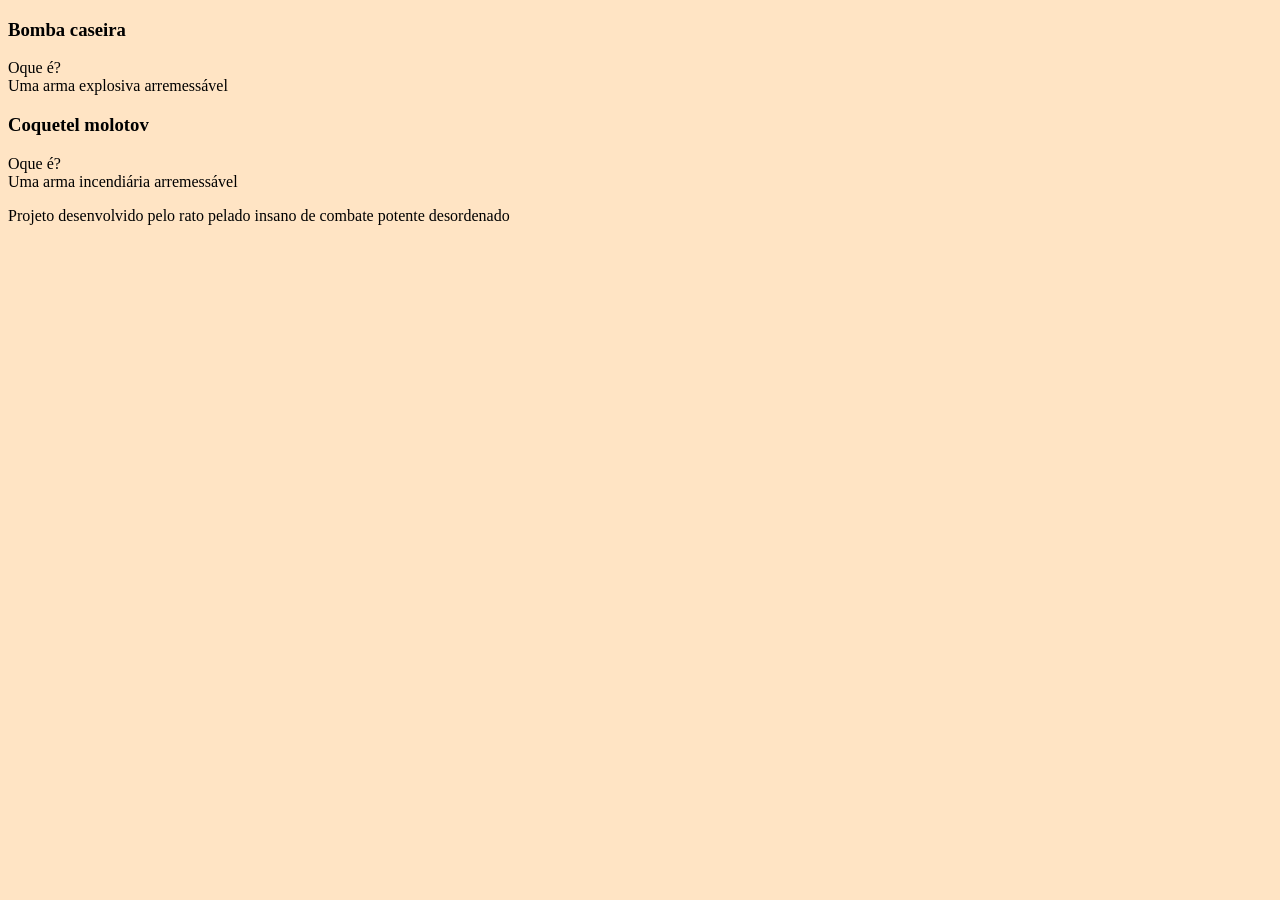
==== flashcards/index.html @ c78d60e5 "Add files via upload" ====
<!DOCTYPE html>
<html lang="pt-br">
<head>
    <meta charset="UTF-8">
    <meta name="viewport" content="width=device-width, initial-scale=1.0">
    <link rel="stylesheet" href="Assets/style.css">
    <title>Flashcard</title>
</head>
<body>
    <main>
        <section id="container">
            <article class="cartao">
            <div class="cartao__conteudo"> 
                <h3>Bomba caseira</h3>
                <div class="cartao__conteudo__pergunta">
                Oque é?</div>
                <div class="cartao__conteudo__resposta">
                Uma arma explosiva arremessável </div>
            </div>
            </article>
            <article class="cartao">
                <div class="cartao__conteudo"> 
                    <h3>Coquetel molotov</h3>
                    <div class="cartao__conteudo__pergunta">
                    Oque é?</div>
                    <div class="cartao__conteudo__resposta">
                    Uma arma incendiária arremessável </div>
                </div>
                </article>
        </section>
        <footer>
            <p>Projeto desenvolvido pelo rato pelado insano de combate potente desordenado</p>
            </footer>
    </main>
    
</body>
</html>
---- flashcards/Assets/style.css ----
body {
    background-color: bisque;
    }
footer {
    background-color: black
    color(white);
    bottom: 0;
    }
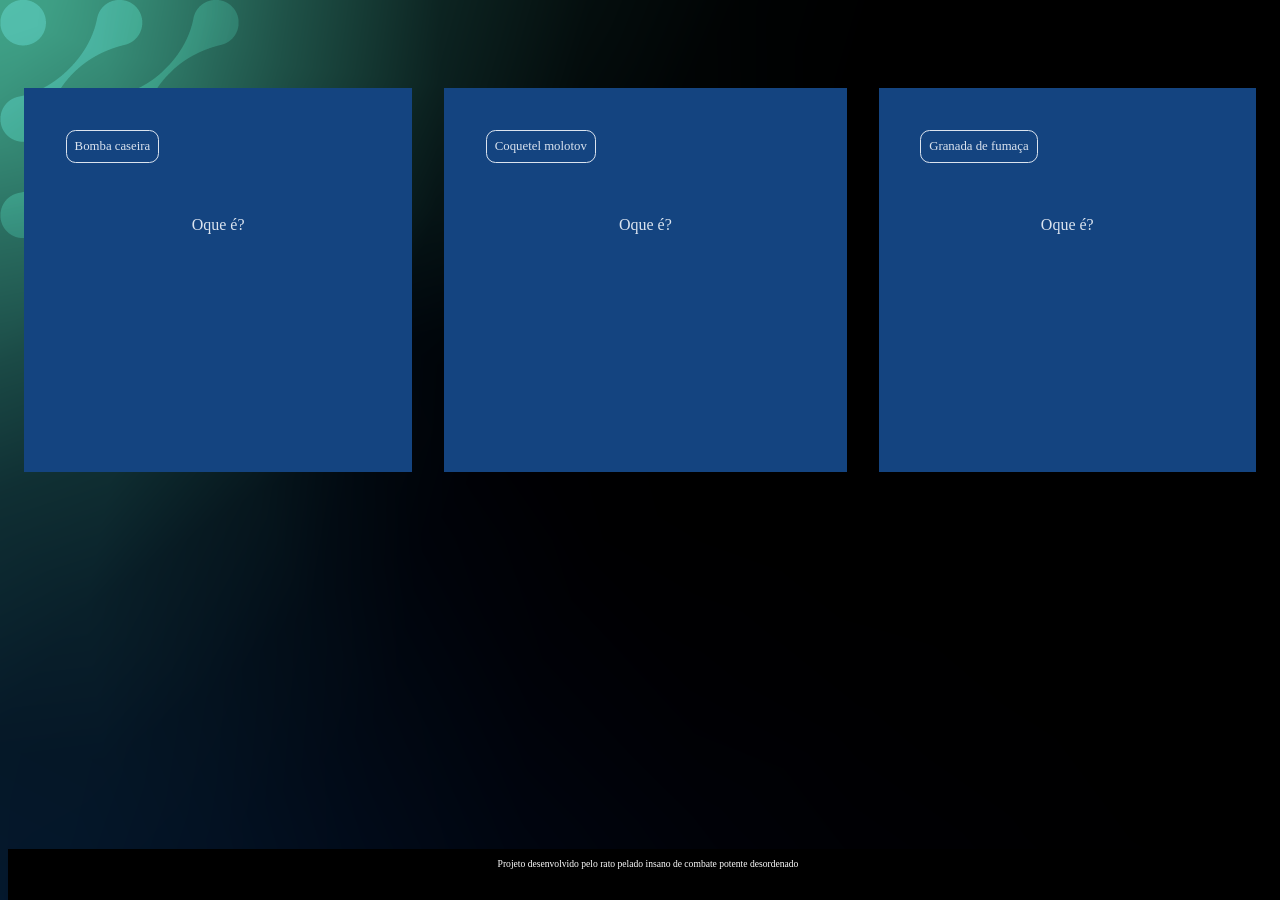
==== commit ecbbc22f: "Add files via upload" ====
--- a/flashcards/index.html
+++ b/flashcards/index.html
@@ -27,6 +27,15 @@
                     Uma arma incendiária arremessável </div>
                 </div>
                 </article>
+            <article class="cartao">
+                <div class="cartao__conteudo"> 
+                    <h3>Granada de fumaça</h3>
+                    <div class="cartao__conteudo__pergunta">
+                    Oque é?</div>
+                    <div class="cartao__conteudo__resposta">
+                    Uma bomba que espalha fumaça </div>
+                </div>
+            </article>
         </section>
         <footer>
             <p>Projeto desenvolvido pelo rato pelado insano de combate potente desordenado</p>
--- a/flashcards/Assets/style.css
+++ b/flashcards/Assets/style.css
@@ -1,8 +1,87 @@
 body {
-    background-color: bisque;
+    background: url('img/bg-desktop.webp');
+    font-family: Bai Jamjuree;
     }
+:root {
+    --text-color: #DBE4EF;
+    --card-front-color: #144480;
+    --card-back-color: #00F4BF;
+    }
+    
+#container {
+    display:flex ;
+    }
+.cartao {
+    margin: 1rem 1rem;
+    height: 20rem;
+    flex-grow: 1;
+    flex-basis: calc(33% -6rem);
+    }
+.cartao__conteudo__pergunta {
+    color: var(--text-color);
+    font-weight: 500;
+    margin-top: 1rem;
+    padding: 2rem;
+    margin-top: 4rem;
+    transform: rotateY(0deg);
+    backface-visibility: hidden;
+    }
+.cartao__conteudo__resposta {
+    color: #00F4BF;
+    font-weight: 700;
+    transform: rotateY(180deg);
+    backface-visibility: hidden;
+    }
+.cartao__conteudo {
+    text-align: center;
+    height: 100%;
+    transform-style: preserve-3d;
+    transition: transform 300ms ease-in-out;
+    background-color: var(--card-front-color);
+    margin-top: 1rem;
+    padding: 2rem;
+    margin-top: 4rem;
+    }
+.cartao__conteudo h3 {
+    color: var(--text-color);
+    border: 1px solid var(--text-color);
+    text-align: left;
+    font-weight: 200;
+    margin-top: 0.6rem;
+    padding: 0.5rem;
+    position: absolute;
+    margin: 0.6rem;
+    border-radius: 0.6rem;
+    font-size: 1vw;
+    transform: rotateY(0deg);
+    backface-visibility: hidden;
+    }
+.cartao:hover .cartao__conteudo {
+    transform: rotateY(180deg);
+    }    
+.cartao__conteudo__pergunta
+.cartao__conteudo__resposta {
+    backface-visibility: hidden;
+    position: absolute;
+    height: 100%;
+    width: 100%;
+    }
+.cartao__conteudo p {
+    margin-top: 1rem;
+    padding: 2rem;
+    margin-top: 4rem;
+}
 footer {
-    background-color: black
-    color(white);
-    bottom: 0;
-    }+    background-color: black;
+    color: white;
+    bottom:0;
+    position:fixed;
+    width:100%;
+    }
+footer p{
+    text-align: center;
+    font-size: 0.6rem;
+    height:2rem;
+    margin-top: 0,5rem;
+    font-family: Bai Jamjuree;
+}
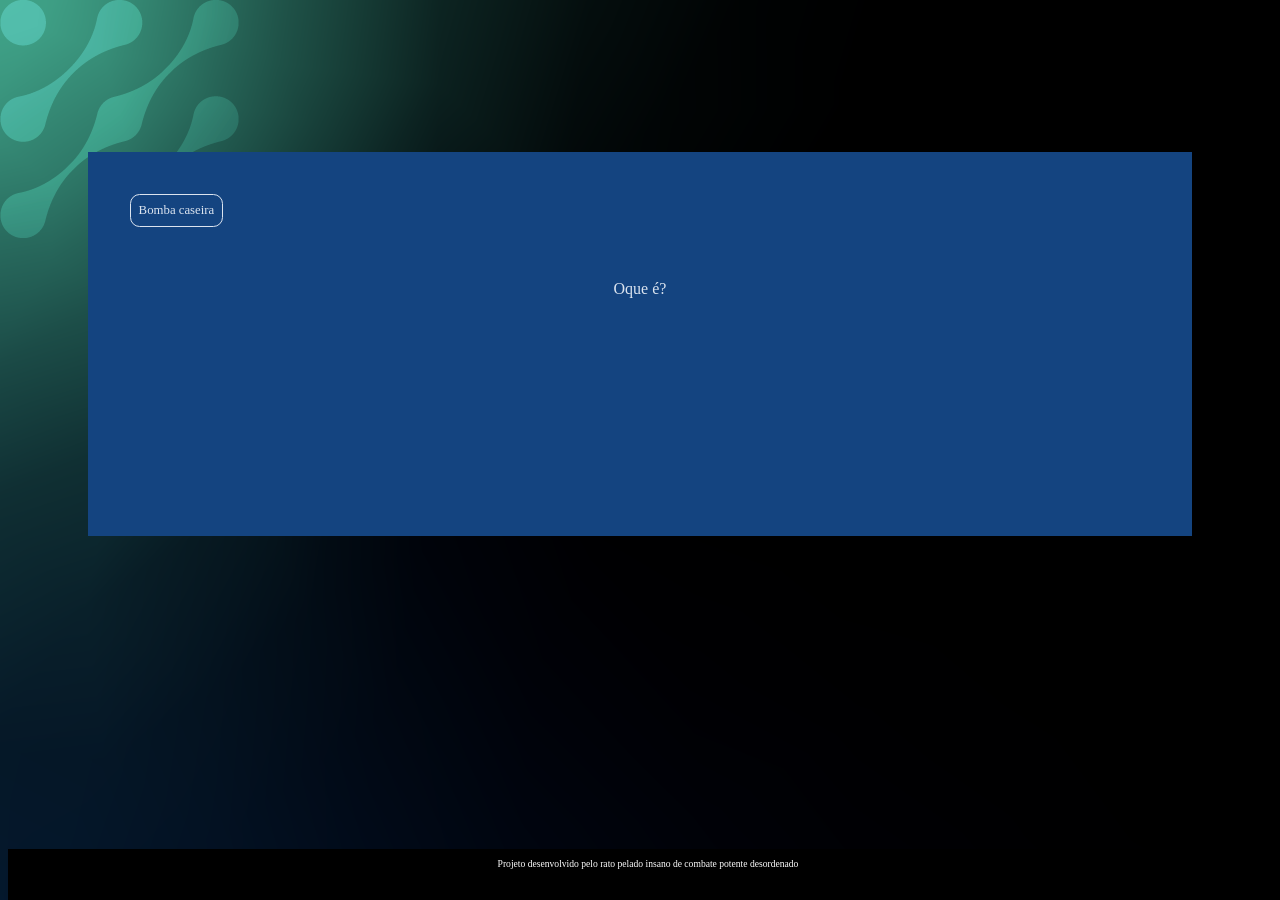
==== commit d9d4d380: "Add files via upload" ====
--- a/flashcards/index.html
+++ b/flashcards/index.html
@@ -15,31 +15,15 @@
                 <div class="cartao__conteudo__pergunta">
                 Oque é?</div>
                 <div class="cartao__conteudo__resposta">
-                Uma arma explosiva arremessável </div>
+                Uma arma explosiva arremessável feita a mão </div>
             </div>
-            </article>
-            <article class="cartao">
-                <div class="cartao__conteudo"> 
-                    <h3>Coquetel molotov</h3>
-                    <div class="cartao__conteudo__pergunta">
-                    Oque é?</div>
-                    <div class="cartao__conteudo__resposta">
-                    Uma arma incendiária arremessável </div>
-                </div>
-                </article>
-            <article class="cartao">
-                <div class="cartao__conteudo"> 
-                    <h3>Granada de fumaça</h3>
-                    <div class="cartao__conteudo__pergunta">
-                    Oque é?</div>
-                    <div class="cartao__conteudo__resposta">
-                    Uma bomba que espalha fumaça </div>
-                </div>
             </article>
         </section>
         <footer>
             <p>Projeto desenvolvido pelo rato pelado insano de combate potente desordenado</p>
-            </footer>
+        </footer>
+        <script src="app.js"></script>
+        <script src="perguntas.js"></script>
     </main>
     
 </body>
--- a/flashcards/Assets/style.css
+++ b/flashcards/Assets/style.css
@@ -10,6 +10,10 @@
     
 #container {
     display:flex ;
+    flex-wrap: wrap;
+    justify-content: space-between;
+    padding: 4rem;
+    gap: 3rem;
     }
 .cartao {
     margin: 1rem 1rem;
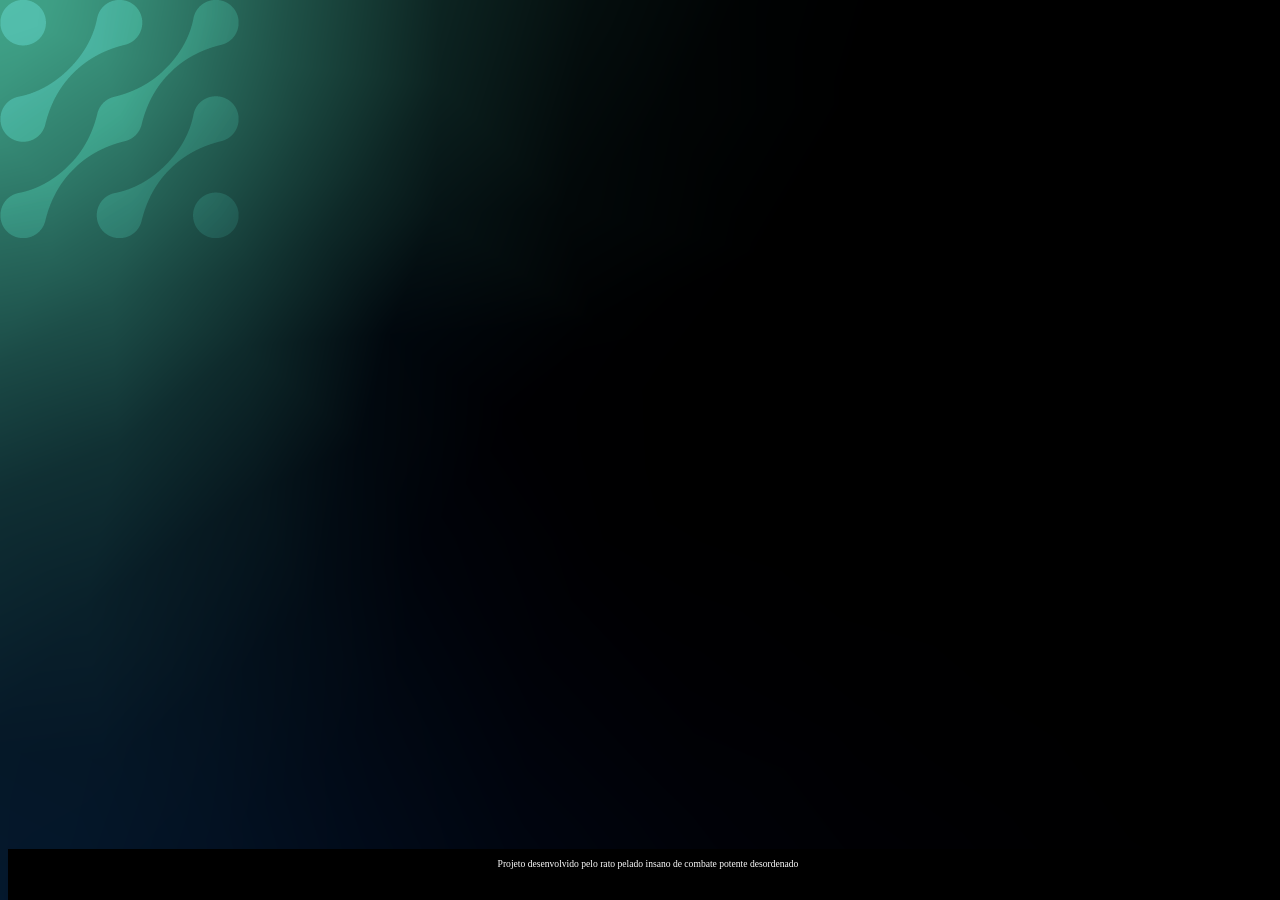
==== commit 3fc985ed: "Add files via upload" ====
--- a/flashcards/index.html
+++ b/flashcards/index.html
@@ -4,12 +4,13 @@
     <meta charset="UTF-8">
     <meta name="viewport" content="width=device-width, initial-scale=1.0">
     <link rel="stylesheet" href="Assets/style.css">
+    <link rel="function" href="app.js">
     <title>Flashcard</title>
 </head>
 <body>
     <main>
         <section id="container">
-            <article class="cartao">
+            <!-- <article class="cartao">
             <div class="cartao__conteudo"> 
                 <h3>Bomba caseira</h3>
                 <div class="cartao__conteudo__pergunta">
@@ -17,7 +18,7 @@
                 <div class="cartao__conteudo__resposta">
                 Uma arma explosiva arremessável feita a mão </div>
             </div>
-            </article>
+            </article> -->
         </section>
         <footer>
             <p>Projeto desenvolvido pelo rato pelado insano de combate potente desordenado</p>
--- a/flashcards/Assets/style.css
+++ b/flashcards/Assets/style.css
@@ -60,10 +60,10 @@
     transform: rotateY(0deg);
     backface-visibility: hidden;
     }
-.cartao:hover .cartao__conteudo {
+.cartao.active .cartao__conteudo {
     transform: rotateY(180deg);
-    }    
-.cartao__conteudo__pergunta
+    }
+.cartao__conteudo__pergunta,
 .cartao__conteudo__resposta {
     backface-visibility: hidden;
     position: absolute;
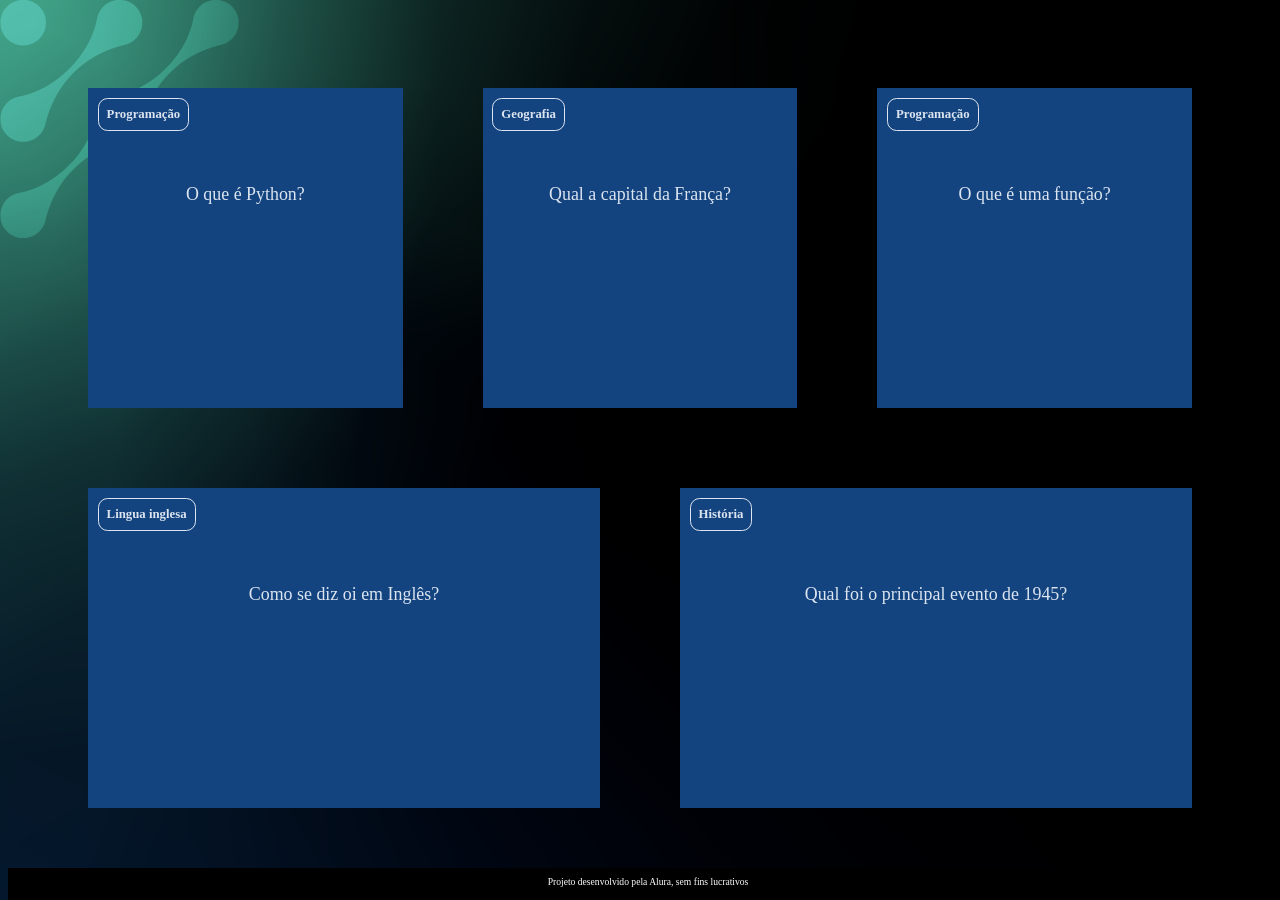
==== commit 522789c5: "Add files via upload" ====
--- a/flashcards/index.html
+++ b/flashcards/index.html
@@ -3,29 +3,29 @@
 <head>
     <meta charset="UTF-8">
     <meta name="viewport" content="width=device-width, initial-scale=1.0">
-    <link rel="stylesheet" href="Assets/style.css">
-    <link rel="function" href="app.js">
+    <link rel="stylesheet" href="assets/style.css">
     <title>Flashcard</title>
 </head>
 <body>
     <main>
         <section id="container">
             <!-- <article class="cartao">
-            <div class="cartao__conteudo"> 
-                <h3>Bomba caseira</h3>
-                <div class="cartao__conteudo__pergunta">
-                Oque é?</div>
-                <div class="cartao__conteudo__resposta">
-                Uma arma explosiva arremessável feita a mão </div>
-            </div>
+                <div class="cartao__conteudo">
+                    <h3>Programação</h3>
+                    <div class="cartao__conteudo__pergunta">
+                        <p>O que é JavaScript?</p>
+                    </div>
+                    <div class="cartao__conteudo__resposta">
+                        <p>O JavaScript é uma linguagem de programação</p>
+                    </div>
+                </div>
             </article> -->
         </section>
-        <footer>
-            <p>Projeto desenvolvido pelo rato pelado insano de combate potente desordenado</p>
-        </footer>
-        <script src="app.js"></script>
-        <script src="perguntas.js"></script>
     </main>
-    
+    <footer>
+        <p>Projeto desenvolvido pela Alura, sem fins lucrativos</p>
+    </footer>
+    <script src="app.js"></script>
+    <script src="perguntas.js"></script>
 </body>
 </html>
--- a/flashcards/assets/style.css
+++ b/flashcards/assets/style.css
@@ -0,0 +1,118 @@
+:root {
+    --text-color: #DBE4EF;
+    --card-front-color: #144480;
+    --card-back-color: #00F4BF;
+}
+
+body {
+    background: url('img/bg-desktop.webp');
+    font-family: Bai Jamjuree;
+}
+
+#container {
+    display: flex; 
+    flex-wrap: wrap;
+    justify-content: space-between;
+    padding: 4rem;
+    gap: 3rem;
+}
+
+.cartao {
+    margin: 1rem 1rem;
+    height: 20rem;
+    flex-grow: 1;
+    flex-basis: calc(33% - 6rem);
+}
+
+.cartao__conteudo {
+    background-color: var(--card-front-color);
+    text-align: center;
+    /* background-color: aquamarine; */
+    height: 100%;
+    transform-style: preserve-3d;
+    transition: transform 300ms ease-in-out;
+    backface-visibility: hidden;
+}
+
+.cartao__conteudo h3 {
+    color: var(--text-color);
+    border: 1px solid var(--text-color);
+    text-align: left;
+    padding: 0.5rem;
+    position: absolute;
+    margin: 0.6rem;
+    border-radius: 0.6rem;
+    font-size: 1vw;
+    backface-visibility: hidden;
+}
+
+.cartao__conteudo p {
+    margin-top: 1rem;
+    padding: 2rem;
+    margin-top: 4rem;
+    font-size: 1.4vw;
+}
+
+.cartao__conteudo__pergunta p {
+    color: var(--text-color);
+    font-weight: 500;
+    backface-visibility: hidden;
+}
+
+.cartao__conteudo__resposta p {
+    color: var(--card-back-color);
+    font-weight: 700;
+}
+
+.cartao.active .cartao__conteudo {
+    transform: rotateY(180deg);
+}
+
+.cartao__conteudo__pergunta,
+.cartao__conteudo__resposta {
+    backface-visibility: hidden;
+    position: absolute;
+    height: 100%;
+    width: 100%;
+    box-sizing: border-box;
+}
+
+.cartao__conteudo__resposta {
+    transform: rotateY(180deg);
+    background-color: rgba(0, 244, 191, 0.2);
+    border: 4px solid var(--card-back-color);
+}
+
+footer {
+    background-color: black;
+    color: white;
+    position: fixed;
+    bottom: 0;
+    width: 100%;
+    height: 2rem;
+}
+
+footer p {
+    text-align: center;
+    font-size: 0.6rem;
+    margin-top: 0.5rem;
+}
+
+@media (max-width: 560px) {
+    
+    body {
+        background: url('img/bg-mobile.webp'), no-repeat cover;
+    }
+
+    .cartao {
+        flex: 1 0 calc(100% - 1rem)
+    }
+
+    .cartao__conteudo h3 {
+        font-size: 3vw;
+    }
+
+    .cartao__conteudo p {
+        font-size: 3.8vw;
+    }
+}
